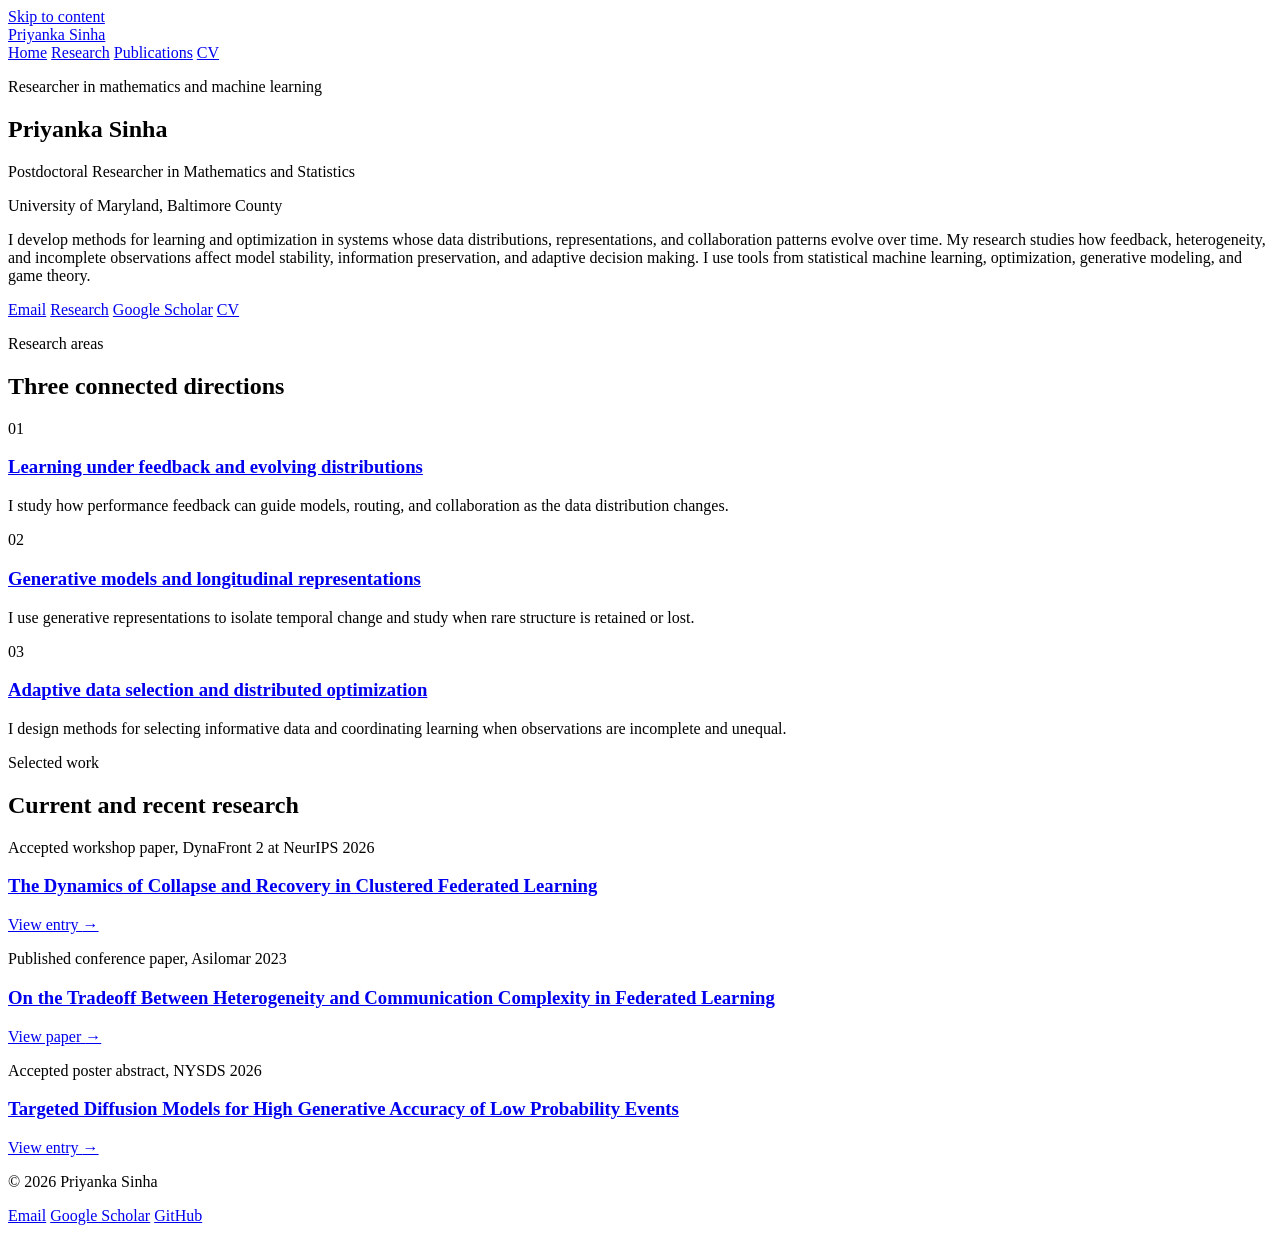
==== index.html @ 49912c18 "Publish academic website pages Add the verified Home, Research, Publications, CV, and 404 pages." ====
<!doctype html>
<html lang="en">
  <head>
    <meta charset="utf-8">
    <meta name="viewport" content="width=device-width, initial-scale=1">
    <meta name="description" content="Priyanka Sinha studies learning, optimization, and generative modeling.">
    <title>Priyanka Sinha | Research</title>
    <link rel="stylesheet" href="assets/styles.css">
  </head>
  <body>
    <a class="skip-link" href="#content">Skip to content</a>
    <header class="site-header">
      <div class="header-inner">
        <a class="site-name" href="index.html">Priyanka Sinha</a>
        <nav aria-label="Primary navigation">
          <a href="index.html" aria-current="page">Home</a>
          <a href="research.html">Research</a>
          <a href="publications.html">Publications</a>
          <a href="cv.html">CV</a>
        </nav>
      </div>
    </header>
    <main id="content">
      <section class="hero" aria-labelledby="home-title">
        <div class="hero-heading">
          <p class="eyebrow">Researcher in mathematics and machine learning</p>
          <h1 id="home-title">Priyanka Sinha</h1>
          <p class="role">Postdoctoral Researcher in Mathematics and Statistics</p>
          <p class="institution">University of Maryland, Baltimore County</p>
        </div>
        <div class="hero-statement">
          <p class="lead">I develop methods for learning and optimization in systems whose data distributions, representations, and collaboration patterns evolve over time. My research studies how feedback, heterogeneity, and incomplete observations affect model stability, information preservation, and adaptive decision making. I use tools from statistical machine learning, optimization, generative modeling, and game theory.</p>
          <div class="action-row" aria-label="Profile links">
            <a class="button primary" href="mailto:psinha1@umbc.edu">Email</a>
            <a class="button" href="research.html">Research</a>
            <a class="button" href="https://scholar.google.com/citations?user=5IuPU9wAAAAJ&amp;hl=en">Google Scholar</a>
            <a class="button" href="cv.html">CV</a>
          </div>
        </div>
      </section>

      <section class="home-section" aria-labelledby="areas-title">
        <div class="section-heading">
          <p class="eyebrow">Research areas</p>
          <h2 id="areas-title">Three connected directions</h2>
        </div>
        <div class="area-grid">
          <article class="area-card">
            <p class="card-number" aria-hidden="true">01</p>
            <h3><a href="research.html#feedback">Learning under feedback and evolving distributions</a></h3>
            <p>I study how performance feedback can guide models, routing, and collaboration as the data distribution changes.</p>
          </article>
          <article class="area-card">
            <p class="card-number" aria-hidden="true">02</p>
            <h3><a href="research.html#representations">Generative models and longitudinal representations</a></h3>
            <p>I use generative representations to isolate temporal change and study when rare structure is retained or lost.</p>
          </article>
          <article class="area-card">
            <p class="card-number" aria-hidden="true">03</p>
            <h3><a href="research.html#optimization">Adaptive data selection and distributed optimization</a></h3>
            <p>I design methods for selecting informative data and coordinating learning when observations are incomplete and unequal.</p>
          </article>
        </div>
      </section>

      <section class="home-section selected-work" aria-labelledby="selected-title">
        <div class="section-heading">
          <p class="eyebrow">Selected work</p>
          <h2 id="selected-title">Current and recent research</h2>
        </div>
        <div class="work-list">
          <article class="work-item">
            <div>
              <p class="status">Accepted workshop paper, DynaFront 2 at NeurIPS 2026</p>
              <h3><a href="publications.html#dynafront2026">The Dynamics of Collapse and Recovery in Clustered Federated Learning</a></h3>
            </div>
            <a class="text-link" href="publications.html#dynafront2026">View entry <span aria-hidden="true">→</span></a>
          </article>
          <article class="work-item">
            <div>
              <p class="status">Published conference paper, Asilomar 2023</p>
              <h3><a href="https://doi.org/10.1109/IEEECONF59524.2023.10476887">On the Tradeoff Between Heterogeneity and Communication Complexity in Federated Learning</a></h3>
            </div>
            <a class="text-link" href="https://doi.org/10.1109/IEEECONF59524.2023.10476887">View paper <span aria-hidden="true">→</span></a>
          </article>
          <article class="work-item">
            <div>
              <p class="status">Accepted poster abstract, NYSDS 2026</p>
              <h3><a href="publications.html#nysds2026">Targeted Diffusion Models for High Generative Accuracy of Low Probability Events</a></h3>
            </div>
            <a class="text-link" href="publications.html#nysds2026">View entry <span aria-hidden="true">→</span></a>
          </article>
        </div>
      </section>
    </main>
    <footer class="site-footer">
      <div class="footer-inner">
        <p>&copy; 2026 Priyanka Sinha</p>
        <div class="footer-links">
          <a href="mailto:psinha1@umbc.edu">Email</a>
          <a href="https://scholar.google.com/citations?user=5IuPU9wAAAAJ&amp;hl=en">Google Scholar</a>
          <a href="https://github.com/prsinha1">GitHub</a>
        </div>
      </div>
    </footer>
  </body>
</html>
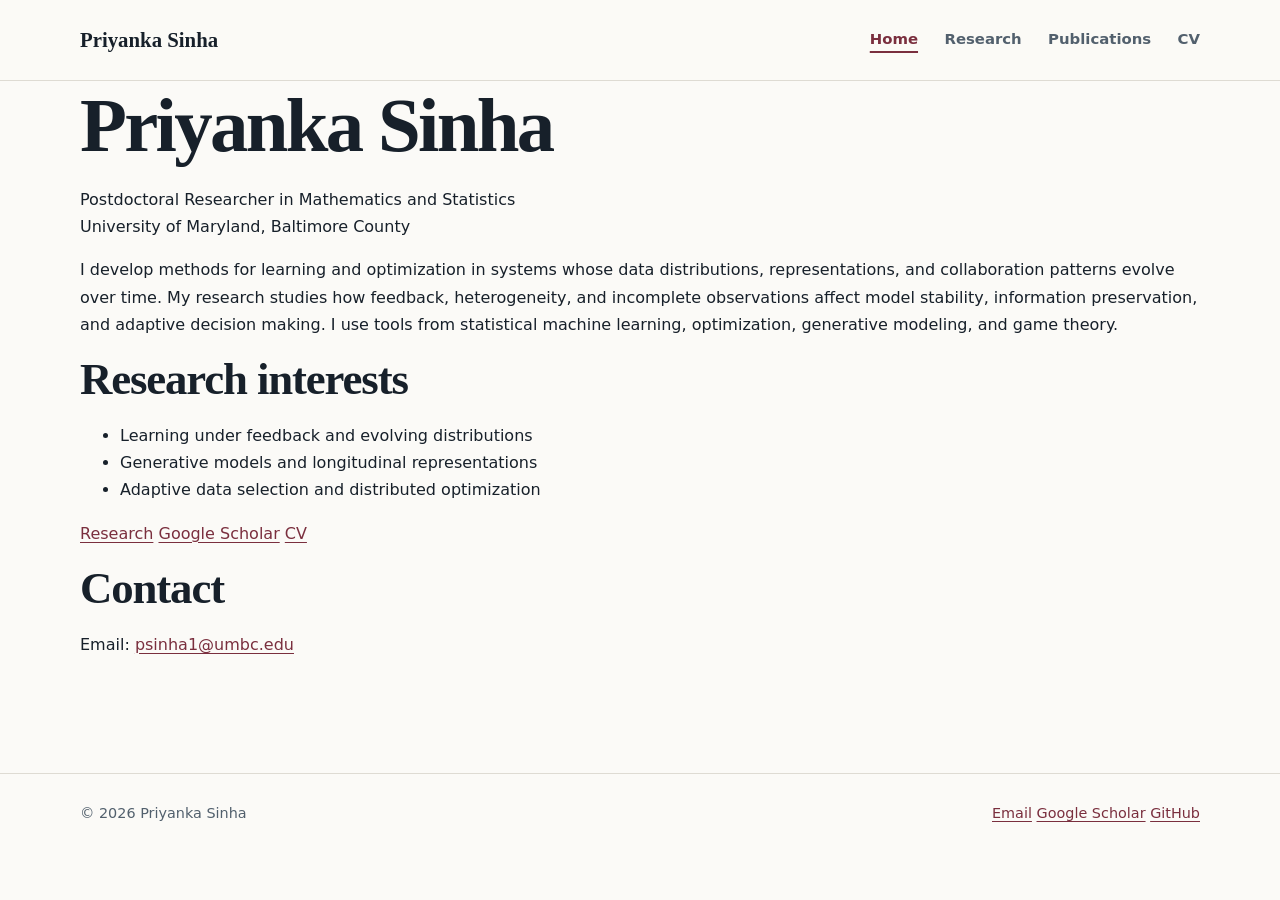
==== commit d5580afe: "Simplify academic website layout" ====
--- a/index.html
+++ b/index.html
@@ -21,86 +21,33 @@
       </div>
     </header>
     <main id="content">
-      <section class="hero" aria-labelledby="home-title">
-        <div class="hero-heading">
-          <p class="eyebrow">Researcher in mathematics and machine learning</p>
-          <h1 id="home-title">Priyanka Sinha</h1>
-          <p class="role">Postdoctoral Researcher in Mathematics and Statistics</p>
-          <p class="institution">University of Maryland, Baltimore County</p>
-        </div>
-        <div class="hero-statement">
-          <p class="lead">I develop methods for learning and optimization in systems whose data distributions, representations, and collaboration patterns evolve over time. My research studies how feedback, heterogeneity, and incomplete observations affect model stability, information preservation, and adaptive decision making. I use tools from statistical machine learning, optimization, generative modeling, and game theory.</p>
-          <div class="action-row" aria-label="Profile links">
-            <a class="button primary" href="mailto:psinha1@umbc.edu">Email</a>
-            <a class="button" href="research.html">Research</a>
-            <a class="button" href="https://scholar.google.com/citations?user=5IuPU9wAAAAJ&amp;hl=en">Google Scholar</a>
-            <a class="button" href="cv.html">CV</a>
-          </div>
-        </div>
-      </section>
-
-      <section class="home-section" aria-labelledby="areas-title">
-        <div class="section-heading">
-          <p class="eyebrow">Research areas</p>
-          <h2 id="areas-title">Three connected directions</h2>
-        </div>
-        <div class="area-grid">
-          <article class="area-card">
-            <p class="card-number" aria-hidden="true">01</p>
-            <h3><a href="research.html#feedback">Learning under feedback and evolving distributions</a></h3>
-            <p>I study how performance feedback can guide models, routing, and collaboration as the data distribution changes.</p>
-          </article>
-          <article class="area-card">
-            <p class="card-number" aria-hidden="true">02</p>
-            <h3><a href="research.html#representations">Generative models and longitudinal representations</a></h3>
-            <p>I use generative representations to isolate temporal change and study when rare structure is retained or lost.</p>
-          </article>
-          <article class="area-card">
-            <p class="card-number" aria-hidden="true">03</p>
-            <h3><a href="research.html#optimization">Adaptive data selection and distributed optimization</a></h3>
-            <p>I design methods for selecting informative data and coordinating learning when observations are incomplete and unequal.</p>
-          </article>
-        </div>
-      </section>
-
-      <section class="home-section selected-work" aria-labelledby="selected-title">
-        <div class="section-heading">
-          <p class="eyebrow">Selected work</p>
-          <h2 id="selected-title">Current and recent research</h2>
-        </div>
-        <div class="work-list">
-          <article class="work-item">
-            <div>
-              <p class="status">Accepted workshop paper, DynaFront 2 at NeurIPS 2026</p>
-              <h3><a href="publications.html#dynafront2026">The Dynamics of Collapse and Recovery in Clustered Federated Learning</a></h3>
-            </div>
-            <a class="text-link" href="publications.html#dynafront2026">View entry <span aria-hidden="true">→</span></a>
-          </article>
-          <article class="work-item">
-            <div>
-              <p class="status">Published conference paper, Asilomar 2023</p>
-              <h3><a href="https://doi.org/10.1109/IEEECONF59524.2023.10476887">On the Tradeoff Between Heterogeneity and Communication Complexity in Federated Learning</a></h3>
-            </div>
-            <a class="text-link" href="https://doi.org/10.1109/IEEECONF59524.2023.10476887">View paper <span aria-hidden="true">→</span></a>
-          </article>
-          <article class="work-item">
-            <div>
-              <p class="status">Accepted poster abstract, NYSDS 2026</p>
-              <h3><a href="publications.html#nysds2026">Targeted Diffusion Models for High Generative Accuracy of Low Probability Events</a></h3>
-            </div>
-            <a class="text-link" href="publications.html#nysds2026">View entry <span aria-hidden="true">→</span></a>
-          </article>
-        </div>
+      <section class="home-profile" aria-labelledby="home-title">
+        <h1 id="home-title">Priyanka Sinha</h1>
+        <p>Postdoctoral Researcher in Mathematics and Statistics<br>University of Maryland, Baltimore County</p>
+        <p>I develop methods for learning and optimization in systems whose data distributions, representations, and collaboration patterns evolve over time. My research studies how feedback, heterogeneity, and incomplete observations affect model stability, information preservation, and adaptive decision making. I use tools from statistical machine learning, optimization, generative modeling, and game theory.</p>
+        <h2>Research interests</h2>
+        <ul class="research-interest-list">
+          <li>Learning under feedback and evolving distributions</li>
+          <li>Generative models and longitudinal representations</li>
+          <li>Adaptive data selection and distributed optimization</li>
+        </ul>
+        <p class="profile-links">
+          <a href="research.html">Research</a>
+          <a href="https://scholar.google.com/citations?user=5IuPU9wAAAAJ&amp;hl=en">Google Scholar</a>
+          <a href="cv.html">CV</a>
+        </p>
+        <h2>Contact</h2>
+        <p>Email: <a href="mailto:psinha1@umbc.edu">psinha1@umbc.edu</a></p>
       </section>
     </main>
     <footer class="site-footer">
       <div class="footer-inner">
         <p>&copy; 2026 Priyanka Sinha</p>
-        <div class="footer-links">
+        <p>
           <a href="mailto:psinha1@umbc.edu">Email</a>
           <a href="https://scholar.google.com/citations?user=5IuPU9wAAAAJ&amp;hl=en">Google Scholar</a>
           <a href="https://github.com/prsinha1">GitHub</a>
-        </div>
+        </p>
       </div>
     </footer>
   </body>
--- a/assets/styles.css
+++ b/assets/styles.css
@@ -0,0 +1,801 @@
+:root {
+  --ink: #17202a;
+  --muted: #52606d;
+  --paper: #fbfaf7;
+  --surface: #ffffff;
+  --accent: #7a2f3e;
+  --accent-dark: #5f2030;
+  --line: #dedbd3;
+  --soft: #f1ede6;
+  --content: 70rem;
+  --reading: 46rem;
+}
+
+* {
+  box-sizing: border-box;
+}
+
+html {
+  color-scheme: light;
+  scroll-behavior: smooth;
+}
+
+body {
+  min-height: 100vh;
+  margin: 0;
+  color: var(--ink);
+  background: var(--paper);
+  font-family: Inter, ui-sans-serif, system-ui, sans-serif;
+  font-size: 1rem;
+  line-height: 1.7;
+}
+
+a {
+  color: var(--accent);
+  text-underline-offset: 0.2em;
+  text-decoration-thickness: 0.08em;
+}
+
+a:hover {
+  color: var(--accent-dark);
+}
+
+a:focus-visible {
+  outline: 3px solid var(--accent);
+  outline-offset: 4px;
+  border-radius: 0.1rem;
+}
+
+.skip-link {
+  position: fixed;
+  top: 0.75rem;
+  left: 0.75rem;
+  z-index: 10;
+  padding: 0.55rem 0.85rem;
+  color: var(--surface);
+  background: var(--accent-dark);
+  transform: translateY(-200%);
+}
+
+.skip-link:focus {
+  transform: translateY(0);
+}
+
+.site-header {
+  border-bottom: 1px solid var(--line);
+  background: color-mix(in srgb, var(--paper) 94%, transparent);
+}
+
+.header-inner,
+.footer-inner,
+main {
+  width: min(calc(100% - 2.5rem), var(--content));
+  margin-inline: auto;
+}
+
+.header-inner {
+  display: flex;
+  min-height: 5rem;
+  align-items: center;
+  justify-content: space-between;
+  gap: 2rem;
+}
+
+.site-name {
+  color: var(--ink);
+  font-family: Georgia, "Times New Roman", serif;
+  font-size: 1.3rem;
+  font-weight: 700;
+  text-decoration: none;
+}
+
+nav {
+  display: flex;
+  align-items: center;
+  gap: clamp(0.85rem, 2.5vw, 1.65rem);
+}
+
+nav a {
+  color: var(--muted);
+  font-size: 0.93rem;
+  font-weight: 650;
+  text-decoration: none;
+}
+
+nav a[aria-current="page"] {
+  color: var(--accent);
+  text-decoration: underline;
+  text-decoration-thickness: 0.14em;
+  text-underline-offset: 0.45em;
+}
+
+main {
+  min-height: calc(100vh - 13rem);
+}
+
+.hero {
+  display: grid;
+  grid-template-columns: minmax(0, 0.84fr) minmax(20rem, 1.16fr);
+  gap: clamp(3rem, 8vw, 7.5rem);
+  padding-block: clamp(5rem, 11vw, 9rem);
+}
+
+.hero-heading,
+.hero-statement {
+  align-self: center;
+}
+
+.page-intro {
+  max-width: var(--reading);
+  padding-block: clamp(4.5rem, 10vw, 8rem);
+}
+
+.research-intro {
+  display: grid;
+  grid-template-columns: minmax(0, 0.9fr) minmax(20rem, 1.1fr);
+  gap: clamp(3rem, 8vw, 7rem);
+  padding-block: clamp(4.5rem, 10vw, 8rem);
+}
+
+.publications-intro,
+.cv-intro {
+  display: grid;
+  grid-template-columns: minmax(0, 0.95fr) minmax(20rem, 1.05fr);
+  gap: clamp(3rem, 8vw, 7rem);
+  padding-block: clamp(4.5rem, 10vw, 8rem);
+}
+
+.publications-intro > *,
+.cv-intro > * {
+  align-self: end;
+}
+
+.intro-note,
+.cv-intro-copy {
+  max-width: 37rem;
+}
+
+.intro-note p,
+.cv-intro-copy p {
+  margin: 0 0 1.5rem;
+  color: var(--muted);
+  font-size: 1.08rem;
+}
+
+.research-intro > * {
+  align-self: end;
+}
+
+.research-intro .lead {
+  padding-bottom: 0.4rem;
+}
+
+.eyebrow {
+  margin: 0 0 0.75rem;
+  color: var(--accent);
+  font-size: 0.78rem;
+  font-weight: 750;
+  letter-spacing: 0.13em;
+  text-transform: uppercase;
+}
+
+h1,
+h2,
+h3 {
+  margin: 0;
+  font-family: Georgia, "Times New Roman", serif;
+  font-weight: 600;
+  line-height: 1.16;
+}
+
+h1 {
+  max-width: 15ch;
+  font-size: clamp(2.5rem, 6vw, 5.2rem);
+  letter-spacing: -0.035em;
+}
+
+h2 {
+  font-size: clamp(1.9rem, 3.5vw, 3rem);
+  letter-spacing: -0.025em;
+}
+
+h3 {
+  font-size: clamp(1.17rem, 2vw, 1.45rem);
+  line-height: 1.3;
+}
+
+.role {
+  max-width: 32rem;
+  margin: 1.5rem 0 0;
+  font-size: clamp(1.1rem, 2vw, 1.35rem);
+  font-weight: 650;
+  line-height: 1.45;
+}
+
+.institution {
+  margin: 0.35rem 0 0;
+  color: var(--muted);
+  font-size: 1rem;
+}
+
+.lead {
+  margin: 0;
+  color: #273442;
+  font-family: Georgia, "Times New Roman", serif;
+  font-size: clamp(1.2rem, 2vw, 1.48rem);
+  line-height: 1.62;
+}
+
+.action-row {
+  display: flex;
+  flex-wrap: wrap;
+  gap: 0.7rem;
+  margin-top: 2rem;
+}
+
+.button {
+  display: inline-flex;
+  min-height: 2.75rem;
+  align-items: center;
+  justify-content: center;
+  padding: 0.55rem 1rem;
+  border: 1px solid var(--line);
+  border-radius: 999px;
+  color: var(--ink);
+  background: var(--surface);
+  font-size: 0.9rem;
+  font-weight: 700;
+  text-decoration: none;
+}
+
+.button:hover {
+  border-color: var(--accent);
+  color: var(--accent);
+}
+
+.button.primary {
+  border-color: var(--accent);
+  color: var(--surface);
+  background: var(--accent);
+}
+
+.button.primary:hover {
+  border-color: var(--accent-dark);
+  color: var(--surface);
+  background: var(--accent-dark);
+}
+
+.home-section {
+  padding-block: clamp(4rem, 8vw, 7rem);
+  border-top: 1px solid var(--line);
+}
+
+.theme-nav {
+  display: grid;
+  grid-template-columns: repeat(4, minmax(0, 1fr));
+  gap: 0;
+  padding-bottom: clamp(4rem, 8vw, 7rem);
+}
+
+.theme-nav a {
+  display: flex;
+  min-height: 5.5rem;
+  align-items: center;
+  padding: 1rem;
+  border: 1px solid var(--line);
+  color: var(--ink);
+  background: var(--surface);
+  font-family: Georgia, "Times New Roman", serif;
+  font-size: 1rem;
+  font-weight: 600;
+  line-height: 1.35;
+}
+
+.theme-nav a + a {
+  border-left: 0;
+}
+
+.theme-nav a:hover {
+  color: var(--accent);
+  background: var(--soft);
+}
+
+.research-theme {
+  scroll-margin-top: 2rem;
+  padding-block: clamp(4rem, 8vw, 7rem);
+  border-top: 1px solid var(--line);
+}
+
+.theme-header {
+  display: grid;
+  grid-template-columns: 4.5rem minmax(0, 46rem);
+  gap: clamp(1.2rem, 3vw, 2.5rem);
+  margin-bottom: clamp(2.5rem, 6vw, 4.5rem);
+}
+
+.theme-header h2 {
+  max-width: 18ch;
+}
+
+.theme-header > div > p:last-child {
+  max-width: 43rem;
+  margin: 1.25rem 0 0;
+  color: var(--muted);
+  font-size: 1.05rem;
+}
+
+.theme-number {
+  margin: 0.15rem 0 0;
+  color: var(--accent);
+  font-size: 0.8rem;
+  font-weight: 800;
+  letter-spacing: 0.1em;
+}
+
+.project-grid {
+  display: grid;
+  grid-template-columns: repeat(2, minmax(0, 1fr));
+  gap: 1rem;
+  margin-left: 7rem;
+}
+
+.project-card {
+  scroll-margin-top: 2rem;
+  padding: clamp(1.5rem, 3vw, 2.25rem);
+  border: 1px solid var(--line);
+  background: var(--surface);
+}
+
+.project-card h3 {
+  max-width: 25ch;
+  margin-top: 0.8rem;
+}
+
+.project-card > p:not(.status) {
+  margin: 1.25rem 0 0;
+  color: var(--muted);
+}
+
+.project-card > .text-link {
+  display: inline-block;
+  margin-top: 1.5rem;
+}
+
+.related-work {
+  margin-top: 1.7rem;
+  padding-top: 1.25rem;
+  border-top: 1px solid var(--line);
+}
+
+.related-work p,
+.representative-label {
+  margin: 0 0 0.45rem;
+  color: var(--muted);
+  font-size: 0.75rem;
+  font-weight: 780;
+  letter-spacing: 0.06em;
+  text-transform: uppercase;
+}
+
+.related-work a {
+  color: var(--ink);
+  font-family: Georgia, "Times New Roman", serif;
+  font-weight: 600;
+  line-height: 1.4;
+}
+
+.earlier-research .theme-header {
+  margin-bottom: 2rem;
+}
+
+.representative-work {
+  max-width: 48rem;
+  margin-left: 7rem;
+  padding: clamp(1.5rem, 3vw, 2rem);
+  border-left: 3px solid var(--accent);
+  background: var(--soft);
+}
+
+.representative-work ul {
+  margin: 0;
+  padding-left: 1.3rem;
+}
+
+.representative-work li + li {
+  margin-top: 0.7rem;
+}
+
+.representative-work a {
+  color: var(--ink);
+  font-family: Georgia, "Times New Roman", serif;
+  font-weight: 600;
+}
+
+.publication-section {
+  padding-block: clamp(3.5rem, 7vw, 6rem);
+  border-top: 1px solid var(--line);
+}
+
+.publication-section-heading {
+  display: grid;
+  grid-template-columns: 4.5rem minmax(0, 1fr);
+  gap: clamp(1.2rem, 3vw, 2.5rem);
+  margin-bottom: clamp(2rem, 5vw, 3.5rem);
+}
+
+.section-count {
+  margin: 0.4rem 0 0;
+  color: var(--accent);
+  font-size: 0.8rem;
+  font-weight: 800;
+  letter-spacing: 0.1em;
+}
+
+.publication-list {
+  margin: 0 0 0 7rem;
+  padding: 0;
+  border-top: 1px solid var(--line);
+  list-style: none;
+  counter-reset: publication;
+}
+
+.publication-list > li {
+  counter-increment: publication;
+  position: relative;
+  border-bottom: 1px solid var(--line);
+}
+
+.publication-list > li::before {
+  content: counter(publication, decimal-leading-zero);
+  position: absolute;
+  top: 1.9rem;
+  left: 0;
+  color: var(--muted);
+  font-size: 0.72rem;
+  font-weight: 750;
+  letter-spacing: 0.08em;
+}
+
+.publication-entry {
+  scroll-margin-top: 2rem;
+  padding: 1.6rem 8rem 1.8rem 3.3rem;
+}
+
+.publication-entry h3 {
+  max-width: 46rem;
+}
+
+.publication-entry .status {
+  margin-bottom: 0.65rem;
+}
+
+.authors {
+  margin: 0.7rem 0 0;
+  color: var(--ink);
+  font-size: 0.94rem;
+}
+
+.venue {
+  margin: 0.25rem 0 0;
+  color: var(--muted);
+  font-size: 0.9rem;
+}
+
+.publication-link {
+  position: absolute;
+  top: 1.8rem;
+  right: 0;
+  font-size: 0.82rem;
+  font-weight: 750;
+  white-space: nowrap;
+}
+
+.cv-viewer {
+  padding-bottom: clamp(4rem, 8vw, 7rem);
+}
+
+.cv-viewer object {
+  display: block;
+  width: 100%;
+  height: min(78rem, 82vh);
+  min-height: 42rem;
+  border: 1px solid var(--line);
+  background: var(--surface);
+}
+
+.cv-fallback {
+  max-width: 34rem;
+  margin: 3rem auto;
+  padding: 2rem;
+  text-align: center;
+}
+
+.cv-fallback p {
+  color: var(--muted);
+}
+
+.error-page {
+  max-width: 46rem;
+  padding-block: clamp(5rem, 12vw, 10rem);
+}
+
+.error-code {
+  margin: 0 0 1rem;
+  color: var(--muted);
+  font-family: Georgia, "Times New Roman", serif;
+  font-size: clamp(5rem, 18vw, 11rem);
+  font-weight: 700;
+  letter-spacing: -0.07em;
+  line-height: 0.75;
+}
+
+.error-page h1 {
+  max-width: 12ch;
+}
+
+.error-page > p:not(.eyebrow, .error-code) {
+  max-width: 38rem;
+  margin: 1.5rem 0 0;
+  color: var(--muted);
+  font-size: 1.08rem;
+}
+
+.section-heading {
+  max-width: 40rem;
+  margin-bottom: clamp(2rem, 5vw, 3.5rem);
+}
+
+.area-grid {
+  display: grid;
+  grid-template-columns: repeat(3, minmax(0, 1fr));
+  gap: 1rem;
+}
+
+.area-card {
+  min-height: 20rem;
+  padding: clamp(1.4rem, 3vw, 2rem);
+  border: 1px solid var(--line);
+  background: var(--surface);
+}
+
+.area-card h3 {
+  margin-top: 3rem;
+}
+
+.area-card h3 a,
+.work-item h3 a {
+  color: var(--ink);
+  text-decoration-color: transparent;
+}
+
+.area-card h3 a:hover,
+.work-item h3 a:hover {
+  color: var(--accent);
+  text-decoration-color: currentColor;
+}
+
+.area-card p:last-child {
+  margin: 1rem 0 0;
+  color: var(--muted);
+}
+
+.card-number {
+  margin: 0;
+  color: var(--accent);
+  font-size: 0.78rem;
+  font-weight: 800;
+  letter-spacing: 0.11em;
+}
+
+.selected-work {
+  padding-bottom: clamp(5rem, 10vw, 9rem);
+}
+
+.work-list {
+  border-top: 1px solid var(--line);
+}
+
+.work-item {
+  display: grid;
+  grid-template-columns: minmax(0, 1fr) auto;
+  align-items: end;
+  gap: 2rem;
+  padding-block: 1.7rem;
+  border-bottom: 1px solid var(--line);
+}
+
+.work-item h3 {
+  max-width: 52rem;
+  margin-top: 0.45rem;
+}
+
+.status {
+  width: fit-content;
+  margin: 0;
+  color: var(--accent);
+  font-size: 0.75rem;
+  font-weight: 780;
+  letter-spacing: 0.055em;
+  text-transform: uppercase;
+}
+
+.text-link {
+  white-space: nowrap;
+  font-size: 0.88rem;
+  font-weight: 700;
+}
+
+.site-footer {
+  border-top: 1px solid var(--line);
+}
+
+.footer-inner {
+  display: flex;
+  align-items: center;
+  justify-content: space-between;
+  gap: 1.5rem;
+  padding-block: 1.7rem;
+  color: var(--muted);
+  font-size: 0.9rem;
+}
+
+.footer-inner p {
+  margin: 0;
+}
+
+.footer-links {
+  display: flex;
+  flex-wrap: wrap;
+  gap: 1rem;
+}
+
+@media (max-width: 42rem) {
+  .header-inner {
+    align-items: flex-start;
+    flex-direction: column;
+    gap: 0.8rem;
+    padding-block: 1rem;
+  }
+
+  nav {
+    width: 100%;
+    flex-wrap: wrap;
+    overflow-x: visible;
+    padding-bottom: 0;
+  }
+
+  .footer-inner {
+    align-items: flex-start;
+    flex-direction: column;
+  }
+
+  .hero {
+    grid-template-columns: 1fr;
+    gap: 2.5rem;
+  }
+
+  .research-intro {
+    grid-template-columns: 1fr;
+    gap: 2.5rem;
+  }
+
+  .publications-intro,
+  .cv-intro {
+    grid-template-columns: 1fr;
+    gap: 2.5rem;
+  }
+
+  .theme-nav {
+    grid-template-columns: 1fr;
+  }
+
+  .theme-nav a + a {
+    border-top: 0;
+    border-left: 1px solid var(--line);
+  }
+
+  .theme-header {
+    grid-template-columns: 2rem minmax(0, 1fr);
+  }
+
+  .project-grid {
+    grid-template-columns: 1fr;
+    margin-left: 0;
+  }
+
+  .representative-work {
+    margin-left: 0;
+  }
+
+  .publication-section-heading {
+    grid-template-columns: 2rem minmax(0, 1fr);
+  }
+
+  .publication-list {
+    margin-left: 0;
+  }
+
+  .publication-entry {
+    padding: 1.6rem 0 1.8rem 2.5rem;
+  }
+
+  .publication-link {
+    position: static;
+    display: inline-block;
+    margin-top: 0.8rem;
+  }
+
+  .cv-viewer object {
+    min-height: 34rem;
+  }
+
+  .area-grid {
+    grid-template-columns: 1fr;
+  }
+
+  .area-card {
+    min-height: 0;
+  }
+
+  .area-card h3 {
+    margin-top: 1.5rem;
+  }
+
+  .work-item {
+    grid-template-columns: 1fr;
+    gap: 0.8rem;
+  }
+}
+
+@media (min-width: 42.01rem) and (max-width: 60rem) {
+  .hero {
+    grid-template-columns: 1fr;
+    gap: 2.75rem;
+  }
+
+  .area-grid {
+    grid-template-columns: repeat(2, minmax(0, 1fr));
+  }
+
+  .research-intro {
+    grid-template-columns: 1fr;
+    gap: 2.75rem;
+  }
+
+  .publications-intro,
+  .cv-intro {
+    grid-template-columns: 1fr;
+    gap: 2.75rem;
+  }
+
+  .theme-nav {
+    grid-template-columns: repeat(2, minmax(0, 1fr));
+  }
+
+  .theme-nav a + a {
+    border-left: 1px solid var(--line);
+  }
+
+  .theme-nav a:nth-child(even) {
+    border-left: 0;
+  }
+
+  .theme-nav a:nth-child(n + 3) {
+    border-top: 0;
+  }
+
+  .project-grid,
+  .representative-work {
+    margin-left: 0;
+  }
+
+  .publication-list {
+    margin-left: 0;
+  }
+}
+
+@media (prefers-reduced-motion: reduce) {
+  html {
+    scroll-behavior: auto;
+  }
+}
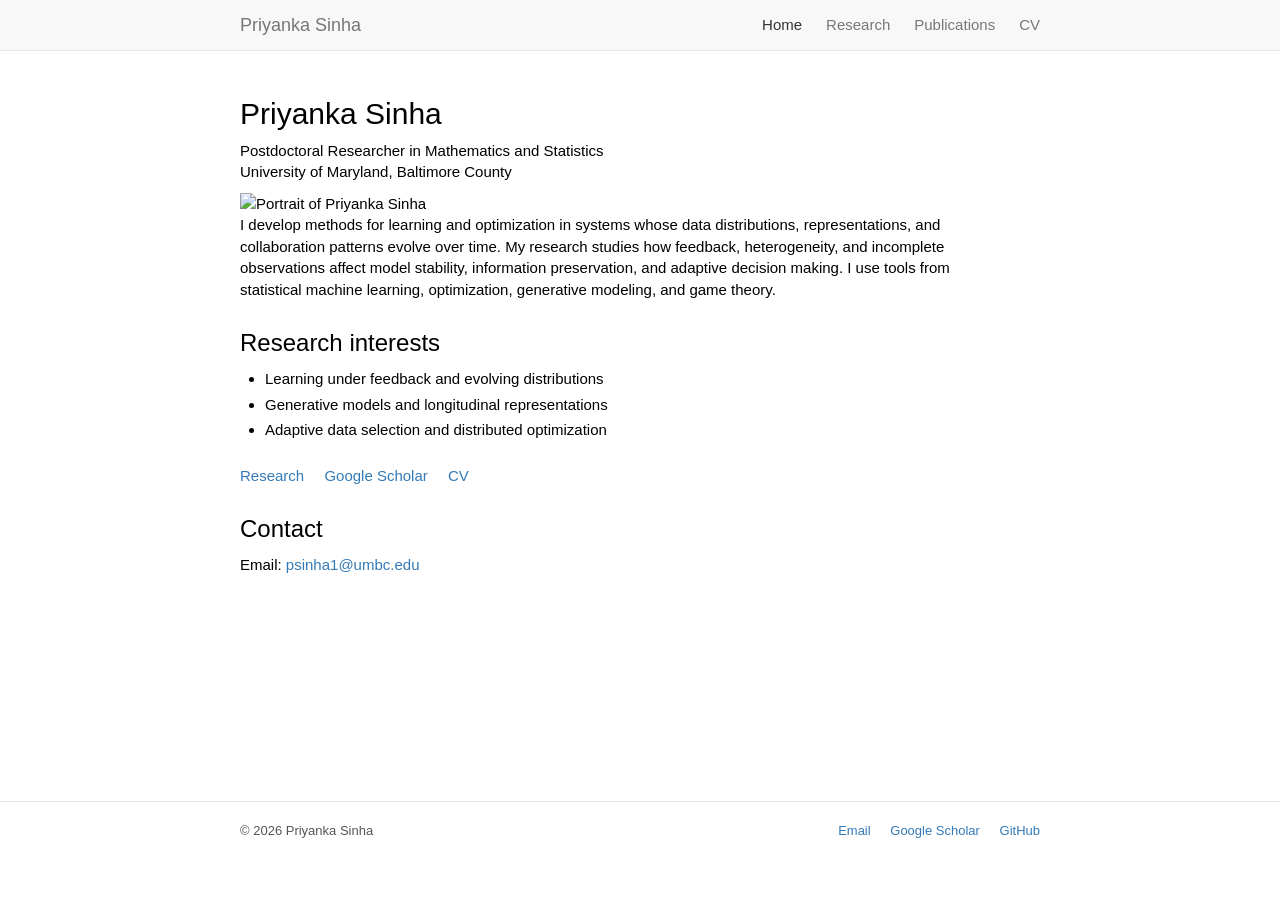
==== commit 02b7ac9a: "Add homepage headshot layout" ====
--- a/index.html
+++ b/index.html
@@ -22,9 +22,14 @@
     </header>
     <main id="content">
       <section class="home-profile" aria-labelledby="home-title">
-        <h1 id="home-title">Priyanka Sinha</h1>
-        <p>Postdoctoral Researcher in Mathematics and Statistics<br>University of Maryland, Baltimore County</p>
-        <p>I develop methods for learning and optimization in systems whose data distributions, representations, and collaboration patterns evolve over time. My research studies how feedback, heterogeneity, and incomplete observations affect model stability, information preservation, and adaptive decision making. I use tools from statistical machine learning, optimization, generative modeling, and game theory.</p>
+        <div class="profile-overview">
+          <div class="profile-introduction">
+            <h1 id="home-title">Priyanka Sinha</h1>
+            <p>Postdoctoral Researcher in Mathematics and Statistics<br>University of Maryland, Baltimore County</p>
+          </div>
+          <img class="profile-photo" src="assets/images/priyanka_sinha.svg" alt="Portrait of Priyanka Sinha" width="500" height="500">
+        </div>
+        <p class="profile-summary">I develop methods for learning and optimization in systems whose data distributions, representations, and collaboration patterns evolve over time. My research studies how feedback, heterogeneity, and incomplete observations affect model stability, information preservation, and adaptive decision making. I use tools from statistical machine learning, optimization, generative modeling, and game theory.</p>
         <h2>Research interests</h2>
         <ul class="research-interest-list">
           <li>Learning under feedback and evolving distributions</li>
--- a/assets/styles.css
+++ b/assets/styles.css
@@ -1,14 +1,12 @@
 :root {
-  --ink: #17202a;
-  --muted: #52606d;
-  --paper: #fbfaf7;
-  --surface: #ffffff;
-  --accent: #7a2f3e;
-  --accent-dark: #5f2030;
-  --line: #dedbd3;
-  --soft: #f1ede6;
-  --content: 70rem;
-  --reading: 46rem;
+  --ink: #000000;
+  --muted: #555555;
+  --paper: #ffffff;
+  --surface: #f8f8f8;
+  --accent: #337ab7;
+  --accent-dark: #23527c;
+  --line: #e7e7e7;
+  --content: 800px;
 }
 
 * {
@@ -25,36 +23,35 @@
   margin: 0;
   color: var(--ink);
   background: var(--paper);
-  font-family: Inter, ui-sans-serif, system-ui, sans-serif;
-  font-size: 1rem;
-  line-height: 1.7;
+  font-family: Lato, "Helvetica Neue", Helvetica, Arial, sans-serif;
+  font-size: 15px;
+  line-height: 1.4286;
 }
 
 a {
   color: var(--accent);
-  text-underline-offset: 0.2em;
-  text-decoration-thickness: 0.08em;
+  text-decoration: none;
 }
 
 a:hover {
   color: var(--accent-dark);
+  text-decoration: underline;
 }
 
 a:focus-visible {
-  outline: 3px solid var(--accent);
-  outline-offset: 4px;
-  border-radius: 0.1rem;
+  outline: 2px solid var(--accent);
+  outline-offset: 3px;
 }
 
 .skip-link {
   position: fixed;
-  top: 0.75rem;
-  left: 0.75rem;
+  top: 8px;
+  left: 8px;
   z-index: 10;
-  padding: 0.55rem 0.85rem;
-  color: var(--surface);
+  padding: 7px 10px;
+  color: #ffffff;
   background: var(--accent-dark);
-  transform: translateY(-200%);
+  transform: translateY(-180%);
 }
 
 .skip-link:focus {
@@ -63,435 +60,177 @@
 
 .site-header {
   border-bottom: 1px solid var(--line);
-  background: color-mix(in srgb, var(--paper) 94%, transparent);
+  background: var(--surface);
 }
 
 .header-inner,
 .footer-inner,
 main {
-  width: min(calc(100% - 2.5rem), var(--content));
+  width: min(calc(100% - 30px), var(--content));
   margin-inline: auto;
 }
 
 .header-inner {
   display: flex;
-  min-height: 5rem;
+  min-height: 50px;
   align-items: center;
   justify-content: space-between;
-  gap: 2rem;
+  gap: 24px;
 }
 
 .site-name {
-  color: var(--ink);
-  font-family: Georgia, "Times New Roman", serif;
-  font-size: 1.3rem;
-  font-weight: 700;
+  color: #777777;
+  font-size: 18px;
+  font-weight: 400;
+  line-height: 20px;
+  text-decoration: none;
+}
+
+.site-name:hover {
+  color: #333333;
   text-decoration: none;
 }
 
 nav {
   display: flex;
   align-items: center;
-  gap: clamp(0.85rem, 2.5vw, 1.65rem);
+  gap: 24px;
 }
 
 nav a {
-  color: var(--muted);
-  font-size: 0.93rem;
-  font-weight: 650;
-  text-decoration: none;
-}
-
+  color: #777777;
+  font-size: 15px;
+  line-height: 20px;
+  text-decoration: none;
+}
+
+nav a:hover,
 nav a[aria-current="page"] {
-  color: var(--accent);
-  text-decoration: underline;
-  text-decoration-thickness: 0.14em;
-  text-underline-offset: 0.45em;
+  color: #333333;
+  text-decoration: none;
 }
 
 main {
-  min-height: calc(100vh - 13rem);
-}
-
-.hero {
-  display: grid;
-  grid-template-columns: minmax(0, 0.84fr) minmax(20rem, 1.16fr);
-  gap: clamp(3rem, 8vw, 7.5rem);
-  padding-block: clamp(5rem, 11vw, 9rem);
-}
-
-.hero-heading,
-.hero-statement {
-  align-self: center;
-}
-
-.page-intro {
-  max-width: var(--reading);
-  padding-block: clamp(4.5rem, 10vw, 8rem);
-}
-
-.research-intro {
-  display: grid;
-  grid-template-columns: minmax(0, 0.9fr) minmax(20rem, 1.1fr);
-  gap: clamp(3rem, 8vw, 7rem);
-  padding-block: clamp(4.5rem, 10vw, 8rem);
-}
-
-.publications-intro,
-.cv-intro {
-  display: grid;
-  grid-template-columns: minmax(0, 0.95fr) minmax(20rem, 1.05fr);
-  gap: clamp(3rem, 8vw, 7rem);
-  padding-block: clamp(4.5rem, 10vw, 8rem);
-}
-
-.publications-intro > *,
-.cv-intro > * {
-  align-self: end;
-}
-
-.intro-note,
-.cv-intro-copy {
-  max-width: 37rem;
-}
-
-.intro-note p,
-.cv-intro-copy p {
-  margin: 0 0 1.5rem;
-  color: var(--muted);
-  font-size: 1.08rem;
-}
-
-.research-intro > * {
-  align-self: end;
-}
-
-.research-intro .lead {
-  padding-bottom: 0.4rem;
-}
-
-.eyebrow {
-  margin: 0 0 0.75rem;
-  color: var(--accent);
-  font-size: 0.78rem;
-  font-weight: 750;
-  letter-spacing: 0.13em;
-  text-transform: uppercase;
+  min-height: calc(100vh - 150px);
+  padding-top: 24px;
+  padding-bottom: 45px;
 }
 
 h1,
 h2,
 h3 {
+  color: var(--ink);
+  font-family: inherit;
+  font-weight: 500;
+  line-height: 1.1;
+}
+
+h1 {
+  margin: 20px 0 10px;
+  font-size: 30px;
+}
+
+h2 {
+  margin: 30px 0 12px;
+  font-size: 24px;
+}
+
+h3 {
+  margin: 22px 0 8px;
+  font-size: 18px;
+}
+
+p {
+  margin: 0 0 10px;
+}
+
+ul,
+ol {
+  margin-top: 0;
+  margin-bottom: 10px;
+  padding-left: 25px;
+}
+
+.home-profile,
+.page-intro {
+  padding-top: 2px;
+}
+
+.home-profile > p,
+.page-intro > p {
+  max-width: 760px;
+}
+
+.home-profile > p:nth-of-type(2) {
+  margin-top: 24px;
+}
+
+.research-interest-list {
+  margin-bottom: 18px;
+}
+
+.profile-links {
+  margin-top: 18px;
+}
+
+.profile-links a + a,
+.footer-inner a + a,
+.footer-links a + a {
+  margin-left: 16px;
+}
+
+.research-theme {
+  scroll-margin-top: 20px;
+  margin-top: 34px;
+}
+
+.research-theme > h2 {
+  margin-bottom: 10px;
+}
+
+.project {
+  scroll-margin-top: 20px;
+  margin-top: 24px;
+}
+
+.project h3 {
+  margin-bottom: 5px;
+}
+
+.project-status {
+  margin-bottom: 8px;
+  color: var(--muted);
+  font-style: italic;
+}
+
+.publication-section {
+  margin-top: 34px;
+}
+
+.publication-list {
+  margin-top: 15px;
+  padding-left: 28px;
+}
+
+.publication-list > li {
+  margin-bottom: 16px;
+  padding-left: 4px;
+}
+
+.publication-entry {
+  scroll-margin-top: 20px;
+}
+
+.publication-entry p {
   margin: 0;
-  font-family: Georgia, "Times New Roman", serif;
-  font-weight: 600;
-  line-height: 1.16;
-}
-
-h1 {
-  max-width: 15ch;
-  font-size: clamp(2.5rem, 6vw, 5.2rem);
-  letter-spacing: -0.035em;
-}
-
-h2 {
-  font-size: clamp(1.9rem, 3.5vw, 3rem);
-  letter-spacing: -0.025em;
-}
-
-h3 {
-  font-size: clamp(1.17rem, 2vw, 1.45rem);
-  line-height: 1.3;
-}
-
-.role {
-  max-width: 32rem;
-  margin: 1.5rem 0 0;
-  font-size: clamp(1.1rem, 2vw, 1.35rem);
-  font-weight: 650;
-  line-height: 1.45;
-}
-
-.institution {
-  margin: 0.35rem 0 0;
-  color: var(--muted);
-  font-size: 1rem;
-}
-
-.lead {
-  margin: 0;
-  color: #273442;
-  font-family: Georgia, "Times New Roman", serif;
-  font-size: clamp(1.2rem, 2vw, 1.48rem);
-  line-height: 1.62;
-}
-
-.action-row {
-  display: flex;
-  flex-wrap: wrap;
-  gap: 0.7rem;
-  margin-top: 2rem;
-}
-
-.button {
-  display: inline-flex;
-  min-height: 2.75rem;
-  align-items: center;
-  justify-content: center;
-  padding: 0.55rem 1rem;
-  border: 1px solid var(--line);
-  border-radius: 999px;
-  color: var(--ink);
-  background: var(--surface);
-  font-size: 0.9rem;
+}
+
+.publication-entry strong {
   font-weight: 700;
-  text-decoration: none;
-}
-
-.button:hover {
-  border-color: var(--accent);
-  color: var(--accent);
-}
-
-.button.primary {
-  border-color: var(--accent);
-  color: var(--surface);
-  background: var(--accent);
-}
-
-.button.primary:hover {
-  border-color: var(--accent-dark);
-  color: var(--surface);
-  background: var(--accent-dark);
-}
-
-.home-section {
-  padding-block: clamp(4rem, 8vw, 7rem);
-  border-top: 1px solid var(--line);
-}
-
-.theme-nav {
-  display: grid;
-  grid-template-columns: repeat(4, minmax(0, 1fr));
-  gap: 0;
-  padding-bottom: clamp(4rem, 8vw, 7rem);
-}
-
-.theme-nav a {
-  display: flex;
-  min-height: 5.5rem;
-  align-items: center;
-  padding: 1rem;
-  border: 1px solid var(--line);
-  color: var(--ink);
-  background: var(--surface);
-  font-family: Georgia, "Times New Roman", serif;
-  font-size: 1rem;
-  font-weight: 600;
-  line-height: 1.35;
-}
-
-.theme-nav a + a {
-  border-left: 0;
-}
-
-.theme-nav a:hover {
-  color: var(--accent);
-  background: var(--soft);
-}
-
-.research-theme {
-  scroll-margin-top: 2rem;
-  padding-block: clamp(4rem, 8vw, 7rem);
-  border-top: 1px solid var(--line);
-}
-
-.theme-header {
-  display: grid;
-  grid-template-columns: 4.5rem minmax(0, 46rem);
-  gap: clamp(1.2rem, 3vw, 2.5rem);
-  margin-bottom: clamp(2.5rem, 6vw, 4.5rem);
-}
-
-.theme-header h2 {
-  max-width: 18ch;
-}
-
-.theme-header > div > p:last-child {
-  max-width: 43rem;
-  margin: 1.25rem 0 0;
-  color: var(--muted);
-  font-size: 1.05rem;
-}
-
-.theme-number {
-  margin: 0.15rem 0 0;
-  color: var(--accent);
-  font-size: 0.8rem;
-  font-weight: 800;
-  letter-spacing: 0.1em;
-}
-
-.project-grid {
-  display: grid;
-  grid-template-columns: repeat(2, minmax(0, 1fr));
-  gap: 1rem;
-  margin-left: 7rem;
-}
-
-.project-card {
-  scroll-margin-top: 2rem;
-  padding: clamp(1.5rem, 3vw, 2.25rem);
-  border: 1px solid var(--line);
-  background: var(--surface);
-}
-
-.project-card h3 {
-  max-width: 25ch;
-  margin-top: 0.8rem;
-}
-
-.project-card > p:not(.status) {
-  margin: 1.25rem 0 0;
-  color: var(--muted);
-}
-
-.project-card > .text-link {
-  display: inline-block;
-  margin-top: 1.5rem;
-}
-
-.related-work {
-  margin-top: 1.7rem;
-  padding-top: 1.25rem;
-  border-top: 1px solid var(--line);
-}
-
-.related-work p,
-.representative-label {
-  margin: 0 0 0.45rem;
-  color: var(--muted);
-  font-size: 0.75rem;
-  font-weight: 780;
-  letter-spacing: 0.06em;
-  text-transform: uppercase;
-}
-
-.related-work a {
-  color: var(--ink);
-  font-family: Georgia, "Times New Roman", serif;
-  font-weight: 600;
-  line-height: 1.4;
-}
-
-.earlier-research .theme-header {
-  margin-bottom: 2rem;
-}
-
-.representative-work {
-  max-width: 48rem;
-  margin-left: 7rem;
-  padding: clamp(1.5rem, 3vw, 2rem);
-  border-left: 3px solid var(--accent);
-  background: var(--soft);
-}
-
-.representative-work ul {
-  margin: 0;
-  padding-left: 1.3rem;
-}
-
-.representative-work li + li {
-  margin-top: 0.7rem;
-}
-
-.representative-work a {
-  color: var(--ink);
-  font-family: Georgia, "Times New Roman", serif;
-  font-weight: 600;
-}
-
-.publication-section {
-  padding-block: clamp(3.5rem, 7vw, 6rem);
-  border-top: 1px solid var(--line);
-}
-
-.publication-section-heading {
-  display: grid;
-  grid-template-columns: 4.5rem minmax(0, 1fr);
-  gap: clamp(1.2rem, 3vw, 2.5rem);
-  margin-bottom: clamp(2rem, 5vw, 3.5rem);
-}
-
-.section-count {
-  margin: 0.4rem 0 0;
-  color: var(--accent);
-  font-size: 0.8rem;
-  font-weight: 800;
-  letter-spacing: 0.1em;
-}
-
-.publication-list {
-  margin: 0 0 0 7rem;
-  padding: 0;
-  border-top: 1px solid var(--line);
-  list-style: none;
-  counter-reset: publication;
-}
-
-.publication-list > li {
-  counter-increment: publication;
-  position: relative;
-  border-bottom: 1px solid var(--line);
-}
-
-.publication-list > li::before {
-  content: counter(publication, decimal-leading-zero);
-  position: absolute;
-  top: 1.9rem;
-  left: 0;
-  color: var(--muted);
-  font-size: 0.72rem;
-  font-weight: 750;
-  letter-spacing: 0.08em;
-}
-
-.publication-entry {
-  scroll-margin-top: 2rem;
-  padding: 1.6rem 8rem 1.8rem 3.3rem;
-}
-
-.publication-entry h3 {
-  max-width: 46rem;
-}
-
-.publication-entry .status {
-  margin-bottom: 0.65rem;
-}
-
-.authors {
-  margin: 0.7rem 0 0;
-  color: var(--ink);
-  font-size: 0.94rem;
-}
-
-.venue {
-  margin: 0.25rem 0 0;
-  color: var(--muted);
-  font-size: 0.9rem;
-}
-
-.publication-link {
-  position: absolute;
-  top: 1.8rem;
-  right: 0;
-  font-size: 0.82rem;
-  font-weight: 750;
-  white-space: nowrap;
 }
 
 .cv-viewer {
-  padding-bottom: clamp(4rem, 8vw, 7rem);
+  margin-top: 18px;
 }
 
 .cv-viewer object {
@@ -500,7 +239,7 @@
   height: min(78rem, 82vh);
   min-height: 42rem;
   border: 1px solid var(--line);
-  background: var(--surface);
+  background: var(--paper);
 }
 
 .cv-fallback {
@@ -510,119 +249,44 @@
   text-align: center;
 }
 
-.cv-fallback p {
+.error-page {
+  max-width: 620px;
+  padding-top: 35px;
+}
+
+.error-code {
+  margin: 0 0 10px;
   color: var(--muted);
-}
-
-.error-page {
-  max-width: 46rem;
-  padding-block: clamp(5rem, 12vw, 10rem);
-}
-
-.error-code {
-  margin: 0 0 1rem;
+  font-size: 48px;
+  font-weight: 500;
+  line-height: 1;
+}
+
+.eyebrow {
+  margin: 0 0 6px;
   color: var(--muted);
-  font-family: Georgia, "Times New Roman", serif;
-  font-size: clamp(5rem, 18vw, 11rem);
-  font-weight: 700;
-  letter-spacing: -0.07em;
-  line-height: 0.75;
-}
-
-.error-page h1 {
-  max-width: 12ch;
-}
-
-.error-page > p:not(.eyebrow, .error-code) {
-  max-width: 38rem;
-  margin: 1.5rem 0 0;
-  color: var(--muted);
-  font-size: 1.08rem;
-}
-
-.section-heading {
-  max-width: 40rem;
-  margin-bottom: clamp(2rem, 5vw, 3.5rem);
-}
-
-.area-grid {
-  display: grid;
-  grid-template-columns: repeat(3, minmax(0, 1fr));
-  gap: 1rem;
-}
-
-.area-card {
-  min-height: 20rem;
-  padding: clamp(1.4rem, 3vw, 2rem);
-  border: 1px solid var(--line);
-  background: var(--surface);
-}
-
-.area-card h3 {
-  margin-top: 3rem;
-}
-
-.area-card h3 a,
-.work-item h3 a {
-  color: var(--ink);
-  text-decoration-color: transparent;
-}
-
-.area-card h3 a:hover,
-.work-item h3 a:hover {
-  color: var(--accent);
-  text-decoration-color: currentColor;
-}
-
-.area-card p:last-child {
-  margin: 1rem 0 0;
-  color: var(--muted);
-}
-
-.card-number {
-  margin: 0;
-  color: var(--accent);
-  font-size: 0.78rem;
-  font-weight: 800;
-  letter-spacing: 0.11em;
-}
-
-.selected-work {
-  padding-bottom: clamp(5rem, 10vw, 9rem);
-}
-
-.work-list {
-  border-top: 1px solid var(--line);
-}
-
-.work-item {
-  display: grid;
-  grid-template-columns: minmax(0, 1fr) auto;
-  align-items: end;
-  gap: 2rem;
-  padding-block: 1.7rem;
-  border-bottom: 1px solid var(--line);
-}
-
-.work-item h3 {
-  max-width: 52rem;
-  margin-top: 0.45rem;
-}
-
-.status {
-  width: fit-content;
-  margin: 0;
-  color: var(--accent);
-  font-size: 0.75rem;
-  font-weight: 780;
-  letter-spacing: 0.055em;
-  text-transform: uppercase;
-}
-
-.text-link {
-  white-space: nowrap;
-  font-size: 0.88rem;
-  font-weight: 700;
+}
+
+.action-row {
+  display: flex;
+  flex-wrap: wrap;
+  gap: 12px;
+  margin-top: 18px;
+}
+
+.button {
+  display: inline-block;
+  padding: 6px 10px;
+  border: 1px solid #cccccc;
+  border-radius: 3px;
+  color: #333333;
+  background: #ffffff;
+}
+
+.button.primary {
+  border-color: var(--accent);
+  color: #ffffff;
+  background: var(--accent);
 }
 
 .site-footer {
@@ -633,164 +297,44 @@
   display: flex;
   align-items: center;
   justify-content: space-between;
-  gap: 1.5rem;
-  padding-block: 1.7rem;
+  gap: 20px;
+  padding-top: 20px;
+  padding-bottom: 20px;
   color: var(--muted);
-  font-size: 0.9rem;
+  font-size: 13px;
 }
 
 .footer-inner p {
   margin: 0;
 }
 
-.footer-links {
-  display: flex;
-  flex-wrap: wrap;
-  gap: 1rem;
-}
-
-@media (max-width: 42rem) {
+@media (max-width: 600px) {
   .header-inner {
     align-items: flex-start;
     flex-direction: column;
-    gap: 0.8rem;
-    padding-block: 1rem;
+    gap: 10px;
+    padding-top: 14px;
+    padding-bottom: 14px;
   }
 
   nav {
     width: 100%;
     flex-wrap: wrap;
-    overflow-x: visible;
-    padding-bottom: 0;
+    gap: 10px 18px;
+  }
+
+  main {
+    padding-top: 14px;
   }
 
   .footer-inner {
     align-items: flex-start;
     flex-direction: column;
-  }
-
-  .hero {
-    grid-template-columns: 1fr;
-    gap: 2.5rem;
-  }
-
-  .research-intro {
-    grid-template-columns: 1fr;
-    gap: 2.5rem;
-  }
-
-  .publications-intro,
-  .cv-intro {
-    grid-template-columns: 1fr;
-    gap: 2.5rem;
-  }
-
-  .theme-nav {
-    grid-template-columns: 1fr;
-  }
-
-  .theme-nav a + a {
-    border-top: 0;
-    border-left: 1px solid var(--line);
-  }
-
-  .theme-header {
-    grid-template-columns: 2rem minmax(0, 1fr);
-  }
-
-  .project-grid {
-    grid-template-columns: 1fr;
-    margin-left: 0;
-  }
-
-  .representative-work {
-    margin-left: 0;
-  }
-
-  .publication-section-heading {
-    grid-template-columns: 2rem minmax(0, 1fr);
-  }
-
-  .publication-list {
-    margin-left: 0;
-  }
-
-  .publication-entry {
-    padding: 1.6rem 0 1.8rem 2.5rem;
-  }
-
-  .publication-link {
-    position: static;
-    display: inline-block;
-    margin-top: 0.8rem;
+    gap: 8px;
   }
 
   .cv-viewer object {
     min-height: 34rem;
-  }
-
-  .area-grid {
-    grid-template-columns: 1fr;
-  }
-
-  .area-card {
-    min-height: 0;
-  }
-
-  .area-card h3 {
-    margin-top: 1.5rem;
-  }
-
-  .work-item {
-    grid-template-columns: 1fr;
-    gap: 0.8rem;
-  }
-}
-
-@media (min-width: 42.01rem) and (max-width: 60rem) {
-  .hero {
-    grid-template-columns: 1fr;
-    gap: 2.75rem;
-  }
-
-  .area-grid {
-    grid-template-columns: repeat(2, minmax(0, 1fr));
-  }
-
-  .research-intro {
-    grid-template-columns: 1fr;
-    gap: 2.75rem;
-  }
-
-  .publications-intro,
-  .cv-intro {
-    grid-template-columns: 1fr;
-    gap: 2.75rem;
-  }
-
-  .theme-nav {
-    grid-template-columns: repeat(2, minmax(0, 1fr));
-  }
-
-  .theme-nav a + a {
-    border-left: 1px solid var(--line);
-  }
-
-  .theme-nav a:nth-child(even) {
-    border-left: 0;
-  }
-
-  .theme-nav a:nth-child(n + 3) {
-    border-top: 0;
-  }
-
-  .project-grid,
-  .representative-work {
-    margin-left: 0;
-  }
-
-  .publication-list {
-    margin-left: 0;
   }
 }
 
@@ -799,3 +343,7 @@
     scroll-behavior: auto;
   }
 }
+
+li {
+  margin-bottom: 4px;
+}
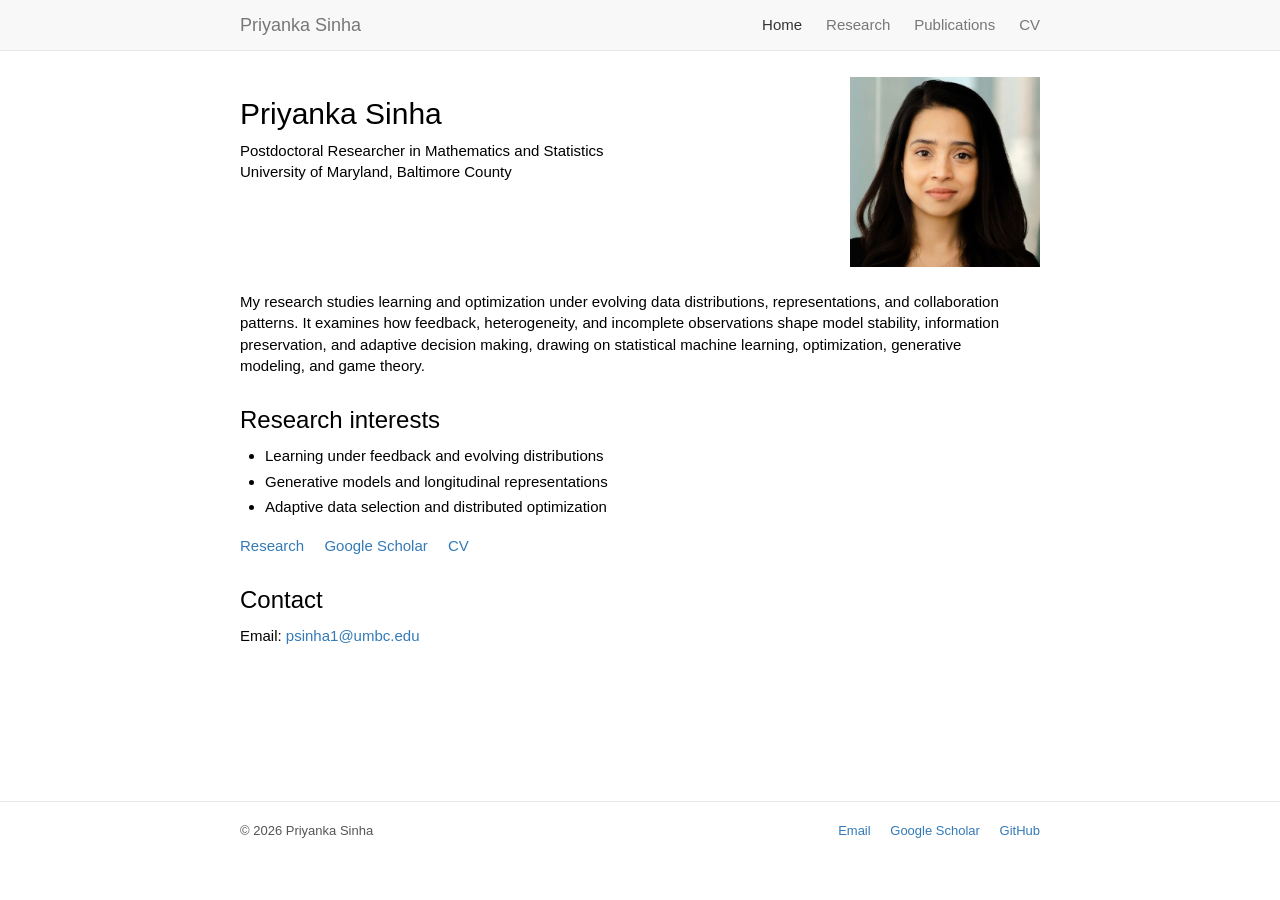
==== commit 953d1679: "Refine homepage research summary" ====
--- a/index.html
+++ b/index.html
@@ -29,7 +29,7 @@
           </div>
           <img class="profile-photo" src="assets/images/priyanka_sinha.svg" alt="Portrait of Priyanka Sinha" width="500" height="500">
         </div>
-        <p class="profile-summary">I develop methods for learning and optimization in systems whose data distributions, representations, and collaboration patterns evolve over time. My research studies how feedback, heterogeneity, and incomplete observations affect model stability, information preservation, and adaptive decision making. I use tools from statistical machine learning, optimization, generative modeling, and game theory.</p>
+        <p class="profile-summary">My research studies learning and optimization under evolving data distributions, representations, and collaboration patterns. It examines how feedback, heterogeneity, and incomplete observations shape model stability, information preservation, and adaptive decision making, drawing on statistical machine learning, optimization, generative modeling, and game theory.</p>
         <h2>Research interests</h2>
         <ul class="research-interest-list">
           <li>Learning under feedback and evolving distributions</li>
--- a/assets/styles.css
+++ b/assets/styles.css
@@ -161,7 +161,21 @@
   max-width: 760px;
 }
 
-.home-profile > p:nth-of-type(2) {
+.profile-overview {
+  display: grid;
+  grid-template-columns: minmax(0, 1fr) 190px;
+  align-items: start;
+  gap: 32px;
+}
+
+.profile-photo {
+  display: block;
+  width: 190px;
+  height: 190px;
+  object-fit: cover;
+}
+
+.profile-summary {
   margin-top: 24px;
 }
 
@@ -327,6 +341,26 @@
     padding-top: 14px;
   }
 
+  .profile-overview {
+    grid-template-columns: 1fr;
+    gap: 16px;
+  }
+
+  .profile-photo {
+    grid-row: 1;
+    width: 150px;
+    height: 150px;
+    justify-self: center;
+  }
+
+  .profile-introduction {
+    grid-row: 2;
+  }
+
+  .profile-introduction h1 {
+    margin-top: 0;
+  }
+
   .footer-inner {
     align-items: flex-start;
     flex-direction: column;
